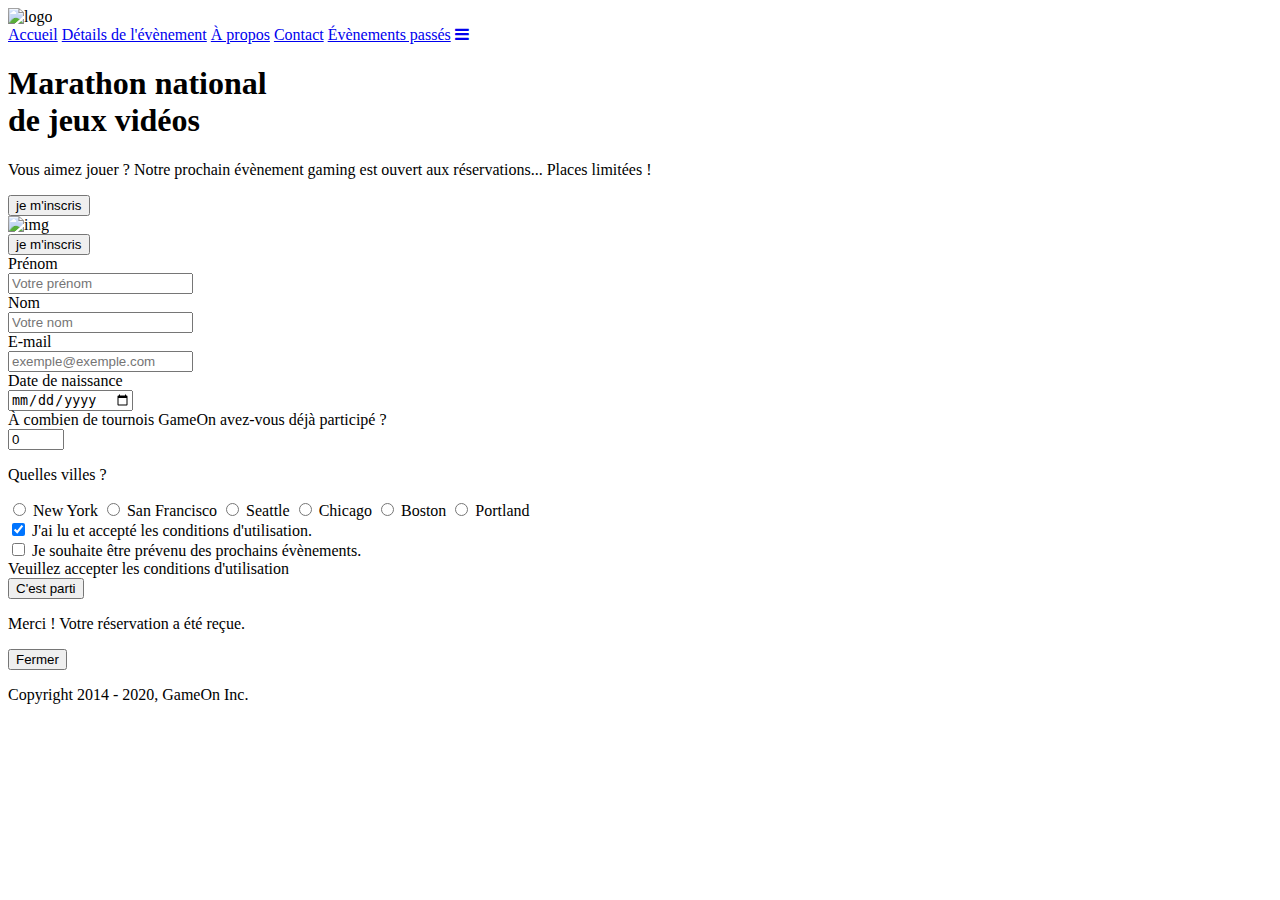
==== index.html @ c5a1c372 "Improve responsive, validator folder for each file" ====
<!DOCTYPE html>
<html lang="en">

<head>
  <meta charset="utf-8" />
  <title>Reservation</title>
  <meta name="viewport" content="width=device-width,initial-scale=1" />
  <link rel="stylesheet" href="modal.css" />
  <link rel="stylesheet" href="https://cdnjs.cloudflare.com/ajax/libs/font-awesome/4.7.0/css/font-awesome.min.css">
  <link href="https://fonts.googleapis.com/css?family=DM+Sans" rel="stylesheet" />
</head>

<body>
  <div class="topnav" id="myTopnav">
    <div class="header-logo">
      <img alt="logo" src="Logo.png" />
    </div>
    <div class="main-navbar">

      <a href="#" class="active"><span>Accueil</span></a>
      <a href="#"><span>Détails de l'évènement</span></a>
      <a href="#"><span>À propos</span></a>
      <a href="#"><span>Contact</span></a>
      <a href="#"><span>Évènements passés</span></a>
      <a href="javascript:void(0);" class="icon" onclick="editNav()">
        <i class="fa fa-bars"></i>
      </a>
    </div>
  </div>
  <main>
    <div class="hero-section">
      <div class="hero-content">
        <h1 class="hero-headline">
          Marathon national<br>
          de jeux vidéos
        </h1>
        <p class="hero-text">
          Vous aimez jouer ? Notre prochain évènement gaming est ouvert
          aux réservations... Places limitées !
        </p>
        <button class="btn-signup modal-btn" id="btn-signup">
          je m'inscris
        </button>
      </div>
      <div class="hero-img">
        <img src="./bg_img.jpg" alt="img" />
      </div>
      <button class="btn-signup modal-btn">
        je m'inscris
      </button>
    </div>

    <div class="bground">
      <div class="content">
        <span class="close"></span>
        <div class="modal-body">
          <form name="reserve" action="index.html" method="get" onsubmit="return validate()">
            <div class="formData" data-error="Le prénom doit être valide">
              <label>Prénom</label><br>
              <input class="text-control" type="text" id="first" name="first"
                placeholder="Votre prénom" /><br>
            </div>
            <div class="formData" data-error="Le nom doit être valide">
              <label>Nom</label><br>
              <input class="text-control" type="text" id="last" name="last" placeholder="Votre nom" /><br>
            </div>
            <div class="formData" data-error="Mauvais format ! (exemple@exemple.com)">
              <label>E-mail</label><br>
              <input class="text-control" id="email" name="email" placeholder="exemple@exemple.com" /><br>
            </div>
            <div class="formData" data-error="Merci de donner votre date de naissance">
              <label>Date de naissance</label><br>
              <input class="text-control" type="date" id="birthdate" name="birthdate" /><br>
            </div>
            <div class="formData">
              <label>À combien de tournois GameOn avez-vous déjà participé ?</label><br>
              <input type="number" class="text-control" id="quantity" name="quantity" min="0" max="99" value="0"
                placeholder="0">
            </div>
            <p class="text-label">Quelles villes ?</p>
            <div class="formData" data-error="Merci de préciser dans quel ville"></div>
            <input class="checkbox-input" type="radio" id="location1" name="location" value="New York" />
            <label class="checkbox-label" for="location1">
              <span class="checkbox-icon"></span>
              New York</label>
            <input class="checkbox-input" type="radio" id="location2" name="location" value="San Francisco" />
            <label class="checkbox-label" for="location2">
              <span class="checkbox-icon"></span>
              San Francisco</label>
            <input class="checkbox-input" type="radio" id="location3" name="location" value="Seattle" />
            <label class="checkbox-label" for="location3">
              <span class="checkbox-icon"></span>
              Seattle</label>
            <input class="checkbox-input" type="radio" id="location4" name="location" value="Chicago" />
            <label class="checkbox-label" for="location4">
              <span class="checkbox-icon"></span>
              Chicago</label>
            <input class="checkbox-input" type="radio" id="location5" name="location" value="Boston" />
            <label class="checkbox-label" for="location5">
              <span class="checkbox-icon"></span>
              Boston</label>
            <input class="checkbox-input" type="radio" id="location6" name="location" value="Portland" />
            <label class="checkbox-label" for="location6">
              <span class="checkbox-icon"></span>
              Portland
            </label>


            <div class="formData" data-error="Merci d'accepter les conditions d'utilisation">
              <input class="checkbox-input" type="checkbox" id="checkbox1" checked />

              <label class="checkbox2-label" for="checkbox1">
                <span class="checkbox-icon"></span>
                J'ai lu et accepté les conditions d'utilisation.
              </label>

              <br>
              <input class="checkbox-input" type="checkbox" id="checkbox2" />
              <label class="checkbox2-label" for="checkbox2">
                <span class="checkbox-icon"></span>
                Je souhaite être prévenu des prochains évènements.
              </label>
              <br>
              <span id="required-check">Veuillez accepter les conditions d'utilisation</span>
            </div>

            <input class="btn-submit" id="submit-btn" type="submit" name="submit" value="C'est parti" />
          </form>
        </div>
      </div>
    </div>
    <div class="confirm-modal">
      <div class="modal-body">
        <div class="content">
          <span class="confirm-close close"></span>
          <p class="confirm-modal-message">Merci ! Votre réservation a été reçue.</p>
          <button class="confirm-modal-btn" id="confirm-modal-btn">Fermer</button>
        </div>
      </div>
    </div>
  </main>
  <footer>
    <p class="copyrights">
      Copyright 2014 - 2020, GameOn Inc.
    </p>
  </footer>
  <script src="modal.js"></script>
</body>

</html>
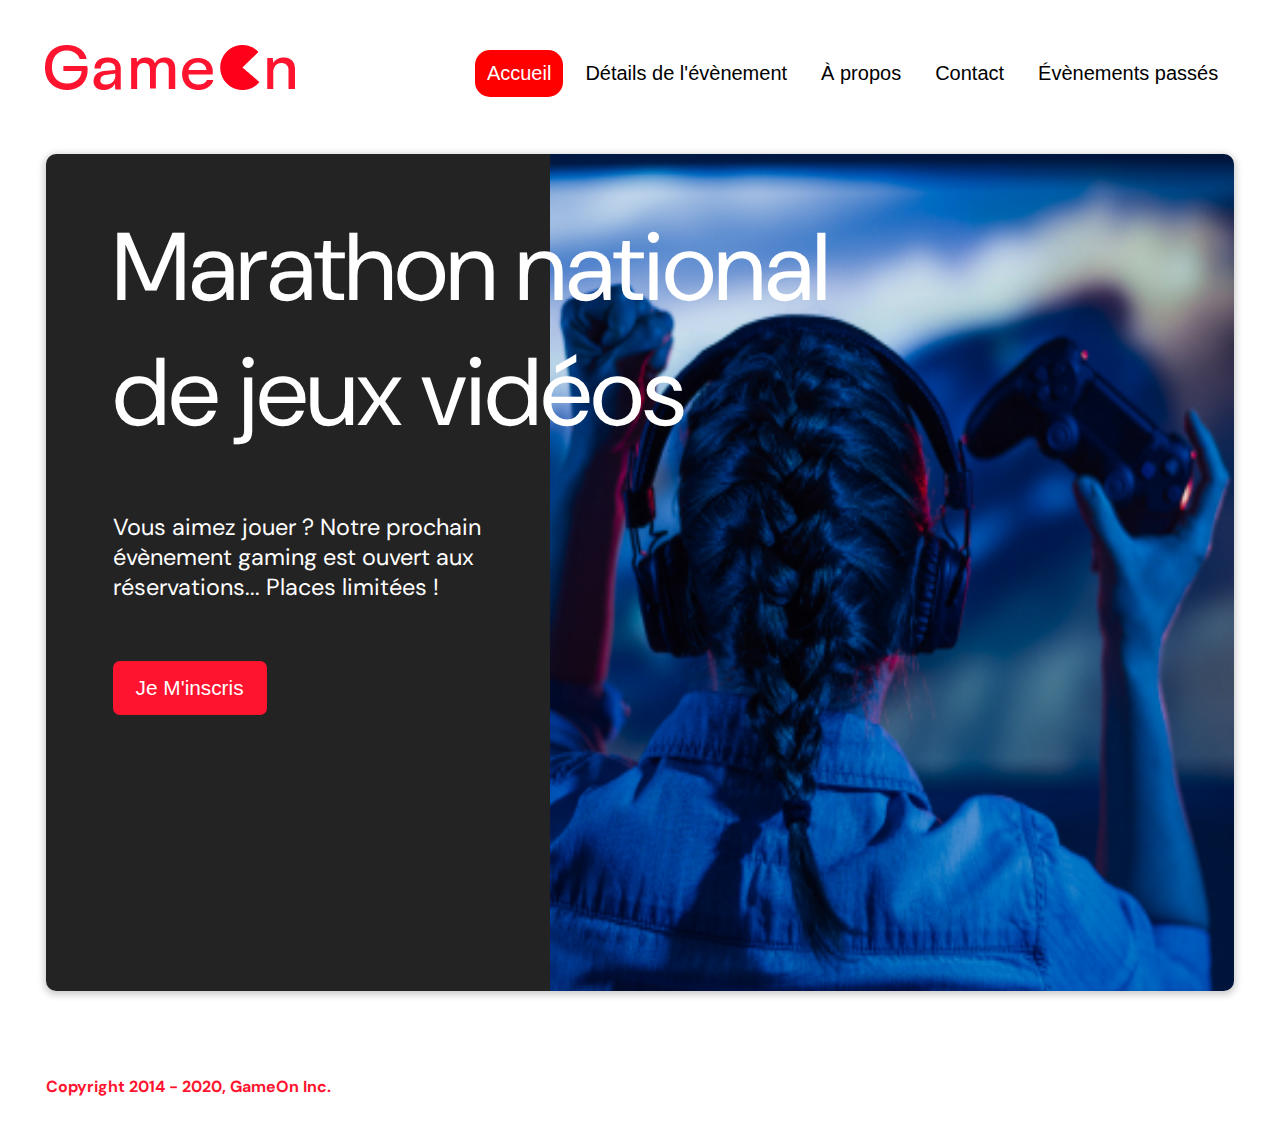
==== commit 87bbe64a: "add right path in index.html" ====
--- a/index.html
+++ b/index.html
@@ -5,7 +5,7 @@
   <meta charset="utf-8" />
   <title>Reservation</title>
   <meta name="viewport" content="width=device-width,initial-scale=1" />
-  <link rel="stylesheet" href="modal.css" />
+  <link rel="stylesheet" href="css/modal.css" />
   <link rel="stylesheet" href="https://cdnjs.cloudflare.com/ajax/libs/font-awesome/4.7.0/css/font-awesome.min.css">
   <link href="https://fonts.googleapis.com/css?family=DM+Sans" rel="stylesheet" />
 </head>
@@ -13,7 +13,7 @@
 <body>
   <div class="topnav" id="myTopnav">
     <div class="header-logo">
-      <img alt="logo" src="Logo.png" />
+      <img alt="logo" src="img/Logo.png" />
     </div>
     <div class="main-navbar">
 
@@ -43,7 +43,7 @@
         </button>
       </div>
       <div class="hero-img">
-        <img src="./bg_img.jpg" alt="img" />
+        <img src="./img/bg_img.jpg" alt="img" />
       </div>
       <button class="btn-signup modal-btn">
         je m'inscris
@@ -144,7 +144,7 @@
       Copyright 2014 - 2020, GameOn Inc.
     </p>
   </footer>
-  <script src="modal.js"></script>
+  <script src="js/modal.js"></script>
 </body>
 
 </html>--- a/css/modal.css
+++ b/css/modal.css
@@ -0,0 +1,584 @@
+:root {
+  --font-default: "DM Sans", Arial, Helvetica, sans-serif;
+  --font-slab: var(--font-default);
+  --modal-duration: 0.8s;
+}
+* {
+  box-sizing: border-box;
+  margin: 0;
+  padding: 0;
+}
+/* Landing Page */
+
+body {
+  margin: 0;
+  display: flex;
+  flex-direction: column;
+  background-image: url("background.png");
+  font-family: var(--font-default);
+  font-size: 18px;
+  max-width: 1300px;
+  margin: 0 auto;
+}
+
+p {
+  margin-bottom: 0;
+  padding: 0.5vw;
+}
+
+img {
+  padding-right: 1rem;
+}
+
+.topnav {
+  overflow: hidden;
+  margin: 3.5%;
+}
+.header-logo {
+    float: left;
+}
+.main-navbar {
+    float: right;
+}
+.topnav a {
+  float: left;
+  display: block;
+  color: #000000;
+  text-align: center;
+  padding: 12px 12px;
+  margin: 5px;
+  text-decoration: none;
+  font-size: 20px;
+  font-family: Roboto, sans-serif;
+}
+
+.topnav a:hover {
+  background-color: #ff0000;
+  color: #ffffff;
+  border-radius: 15px;
+}
+
+.topnav a.active {
+  background-color: #ff0000;
+  color: #ffffff;
+  border-radius: 15px;
+}
+
+.topnav .icon {
+  display: none;
+}
+
+@media screen and (max-width: 768px) {
+  .topnav a {display: none;}
+  .topnav a.icon {
+    float: right;
+    display: block;
+  }
+}
+
+@media screen and (max-width: 768px) {
+  .topnav.responsive {position: relative;}
+  .topnav.responsive .icon {
+    position: absolute;
+    right: 0;
+    top: 0;
+  }
+  .topnav.responsive a {
+    float: none;
+    display: block;
+    text-align: left;
+  }
+}
+
+
+
+ @media screen and (max-width: 540px) {
+  .topnav a {display: none;}
+  .topnav a.icon {
+    float: right;
+    display: block;
+    margin-top: -15px;
+  }
+} 
+
+main {
+  font-size: 130%;
+  font-weight: bolder;
+  color: black;
+  padding-top: 0.5vw;
+  padding-left: 2vw;
+  padding-right: 2vw;
+  margin: 1px 20px 15px;
+  border-radius: 2rem;
+  text-align: justify;
+
+
+}
+
+.modal-btn {
+  font-size: 145%;
+  background: #fe142f;
+  display: flex;
+  margin: auto;
+  padding: 2em;
+  color: #fff;
+  padding: 0.75rem 2.5rem;
+  border-radius: 1rem;
+  cursor: pointer;
+}
+
+.modal-btn:hover {
+  background: #3876ac;
+}
+
+.footer {
+  margin: 20px;
+  padding: 10px;
+  font-family: var(--font-slab);
+}
+
+/* Modal form */
+
+.button {
+  background: #fe142f;
+  margin-top: 0.5em;
+  padding: 1em;
+  color: #fff;
+  border-radius: 15px;
+  cursor: pointer;
+  font-size: 16px;
+}
+
+.confirm-modal {
+	display: none;
+	position: fixed;
+	z-index: 1;
+	left: 0;
+	top: 0;
+	height: 100%;
+	width: 100%;
+	overflow: auto;
+	background-color: rgba(26, 39, 156, 0.4);
+}
+.confirm-modal-message {
+	min-height: 7px;
+	padding: 78% 5%;
+}
+
+.button:hover {
+  background: #3876ac;
+}
+
+.smFont {
+  font-size: 16px;
+}
+
+.bground {
+  display: none;
+  position: fixed;
+  z-index: 1;
+  left: 0;
+  top: 0;
+  height: 100%;
+  width: 100%;
+  overflow: auto;
+  background-color: rgba(26, 39, 156, 0.4);
+}
+#required-star {
+  font-size: 15px;
+  display: none;
+  color: red;
+}
+#required-check {
+  font-size: 15px;
+  font-weight: 200;
+  display: flex;
+  justify-content: center;
+  align-items:center;
+  padding-bottom: 10px;
+  display: none;
+}
+
+.content {
+  margin: 5% auto;
+  width: 100%;
+  max-width: 500px;
+  animation-name: modalopen;
+  animation-duration: var(--modal-duration);
+  background: #232323;
+  border-radius: 10px;
+  overflow: hidden;
+  position: relative;
+  color: #fff;
+  padding-top: 10px;
+}
+
+.confirm-modal-btn {
+	margin-bottom: 1rem;
+}
+
+.valid-form{
+  display: none;
+}
+
+.select-city {
+  font-size: 12px;
+  font-weight: 100;
+  display: none;
+}
+
+.modal-body {
+  padding: 15px 8%;
+  margin: 15px auto;
+}
+
+label {
+  font-family: var(--font-default);
+  font-size: 17px;
+  font-weight: normal;
+  display: inline-block;
+  margin-bottom: 11px;
+}
+input {
+  padding: 8px;
+  border: 0.8px solid #ccc;
+  outline: none;
+}
+.text-control {
+  margin: 0;
+  padding: 8px;
+  width: 100%;
+  border-radius: 8px;
+  font-size: 20px;
+  height: 48px;
+}
+.formData[data-error]::after {
+  content: attr(data-error);
+  font-size: 0.4em;
+  color: #e54858;
+  display: block;
+  margin-top: 7px;
+  margin-bottom: 7px;
+  text-align: right;
+  line-height: 0.3;
+  opacity: 0;
+  transition: 0.3s;
+}
+.formData[data-error-visible="true"]::after {
+  opacity: 1;
+}
+.formData[data-error-visible="true"] .text-control {
+  border: 2px solid #e54858;
+}
+/*
+input[data-error]::after {
+    content: attr(data-error);
+    font-size: 0.4em;
+    color: red;
+}  */
+.checkbox-label,
+.checkbox2-label {
+  position: relative;
+  margin-left: 36px;
+  font-size: 12px;
+  font-weight: normal;
+}
+.checkbox-label .checkbox-icon,
+.checkbox2-label .checkbox-icon {
+  display: block;
+  width: 20px;
+  height: 20px;
+  border: 2px solid #279e7a;
+  border-radius: 50%;
+  text-indent: 29px;
+  white-space: nowrap;
+  position: absolute;
+  left: -30px;
+  top: -1px;
+  transition: 0.3s;
+}
+.checkbox-label .checkbox-icon::after,
+.checkbox2-label .checkbox-icon::after {
+  content: "";
+  width: 13px;
+  height: 13px;
+  background-color: #279e7a;
+  border-radius: 50%;
+  text-indent: 29px;
+  white-space: nowrap;
+  position: absolute;
+  left: 50%;
+  top: 50%;
+  transform: translate(-50%, -50%);
+  transition: 0.3s;
+  opacity: 0;
+}
+.checkbox-input {
+  display: none;
+}
+.checkbox-input:checked + .checkbox-label .checkbox-icon::after,
+.checkbox-input:checked + .checkbox2-label .checkbox-icon::after {
+  opacity: 1;
+}
+.checkbox-input:checked + .checkbox2-label .checkbox-icon {
+  background: #279e7a;
+}
+.checkbox2-label .checkbox-icon {
+  border-radius: 4px;
+  border: 0;
+  background: #c4c4c4;
+}
+.checkbox2-label .checkbox-icon::after {
+  width: 7px;
+  height: 4px;
+  border-radius: 2px;
+  background: transparent;
+  border: 2px solid transparent;
+  border-bottom-color: #fff;
+  border-left-color: #fff;
+  transform: rotate(-55deg);
+  left: 21%;
+  top: 19%;
+}
+.close {
+  position: absolute;
+  right: 15px;
+  top: 15px;
+  width: 32px;
+  height: 32px;
+  opacity: 1;
+  cursor: pointer;
+  transform: scale(0.7);
+}
+.close:before,
+.close:after {
+  position: absolute;
+  left: 15px;
+  content: " ";
+  height: 33px;
+  width: 3px;
+  background-color: #fff;
+}
+.close:before {
+  transform: rotate(45deg);
+}
+.close:after {
+  transform: rotate(-45deg);
+}
+
+.confirm-modal-btn,
+.btn-submit,
+.btn-signup {
+  background: #fe142f;
+  display: block;
+  margin: 0 auto;
+  border-radius: 7px;
+  font-size: 1rem;
+  padding: 12px 82px;
+  color: #fff;
+  cursor: pointer;
+  border: 0;
+}
+/* custom select styles */
+.custom-select {
+  position: relative;
+  font-family: Arial;
+  font-size: 1.1rem;
+  font-weight: normal;
+}
+
+.custom-select select {
+  display: none;
+}
+.select-selected {
+  background-color: #fff;
+}
+
+/* Style the arrow inside the select element: */
+.select-selected:after {
+  position: absolute;
+  content: "";
+  top: 10px;
+  right: 13px;
+  width: 11px;
+  height: 11px;
+  border: 3px solid transparent;
+  border-bottom-color: #f00;
+  border-left-color: #f00;
+  transform: rotate(-48deg);
+  border-radius: 5px 0 5px 0;
+}
+
+/* Point the arrow upwards when the select box is open (active): */
+.select-selected.select-arrow-active:after {
+  transform: rotate(135deg);
+  top: 13px;
+}
+
+.select-items div,
+.select-selected {
+  color: #000;
+  padding: 11px 16px;
+  border: 1px solid transparent;
+  border-color: transparent transparent rgba(0, 0, 0, 0.1) transparent;
+  cursor: pointer;
+  border-radius: 8px;
+  height: 48px;
+}
+
+/* Style items (options): */
+.select-items {
+  position: absolute;
+  background-color: #fff;
+  top: 89%;
+  left: 0;
+  right: 0;
+  z-index: 99;
+}
+
+/* Hide the items when the select box is closed: */
+.select-hide {
+  display: none;
+}
+
+.select-items div:hover,
+.same-as-selected {
+  background-color: rgba(0, 0, 0, 0.1);
+}
+/* custom select end */
+.text-label {
+  font-weight: normal;
+  font-size: 16px;
+}
+.hero-section {
+  min-height: 93vh;
+  border-radius: 10px;
+  display: grid;
+  grid-template-columns: repeat(12, 1fr);
+  overflow: hidden;
+  box-shadow: 0 2px 7px 2px rgba(0, 0, 0, 0.2);
+  margin-bottom: 10px;
+}
+.hero-content {
+  padding: 51px 67px;
+  grid-column: span 4;
+  background: #232323;
+  color: #fff;
+  position: relative;
+  text-align: left;
+  min-width: 424px;
+}
+.hero-content::after {
+  content: "";
+  width: 100%;
+  height: 100%;
+  background: #232323;
+  position: absolute;
+  right: -80px;
+  top: 0;
+}
+.hero-content > * {
+  position: relative;
+  z-index: 1;
+}
+.hero-headline {
+  font-size: 6rem;
+  font-weight: normal;
+  white-space: nowrap;
+}
+.hero-text {
+  width: 146%;
+  font-weight: normal;
+  margin-top: 57px;
+  padding: 0;
+}
+.btn-signup {
+  outline: none;
+  text-transform: capitalize;
+  font-size: 1.3rem;
+  padding: 15px 23px;
+  margin: 0;
+  margin-top: 59px;
+}
+.hero-img {
+  grid-column: span 8;
+}
+.hero-img img {
+  width: 100%;
+  height: 100%;
+  display: block;
+  padding: 0;
+}
+.copyrights {
+  color: #fe142f;
+  padding: 0;
+  font-size: 1rem;
+  margin: 60px 0 30px;
+  font-weight: bolder;
+}
+.hero-section > .btn-signup {
+  display: none;
+}
+footer {
+  padding-left: 2vw;
+  padding-right: 2vw;
+  margin: 0 20px;
+}
+@media screen and (max-width: 800px) {
+
+  .header-logo img {
+    width : 122px;
+    height: 19px;
+}
+  .hero-section {
+    display: block;
+    box-shadow: unset;
+  }
+  .hero-headline{
+    white-space: normal;
+  }
+  .hero-content {
+    background: #fff;
+    color: #000;
+    padding: 10px;
+    min-width: auto;
+  }
+  .hero-content::after {
+    content: unset;
+  }
+  .hero-content .btn-signup {
+    display: none;
+  }
+  .hero-headline {
+    font-size: 48px;
+  }
+  .hero-text {
+    width: unset;
+    font-size: 13px;
+    margin-top: 25px;
+    white-space: normal;
+  }
+  .hero-img img {
+    border-radius: 10px;
+    margin-top: 40px;
+  }
+  .hero-section > .btn-signup {
+    display: block;
+    margin: 32px auto 10px;
+    padding: 12px 35px;
+  }
+  .copyrights {
+    margin-top: 50px;
+    text-align: center;
+  }
+}
+
+@keyframes modalopen {
+  from {
+    opacity: 0;
+    transform: translateY(-150px);
+  }
+  to {
+    opacity: 1;
+  }
+}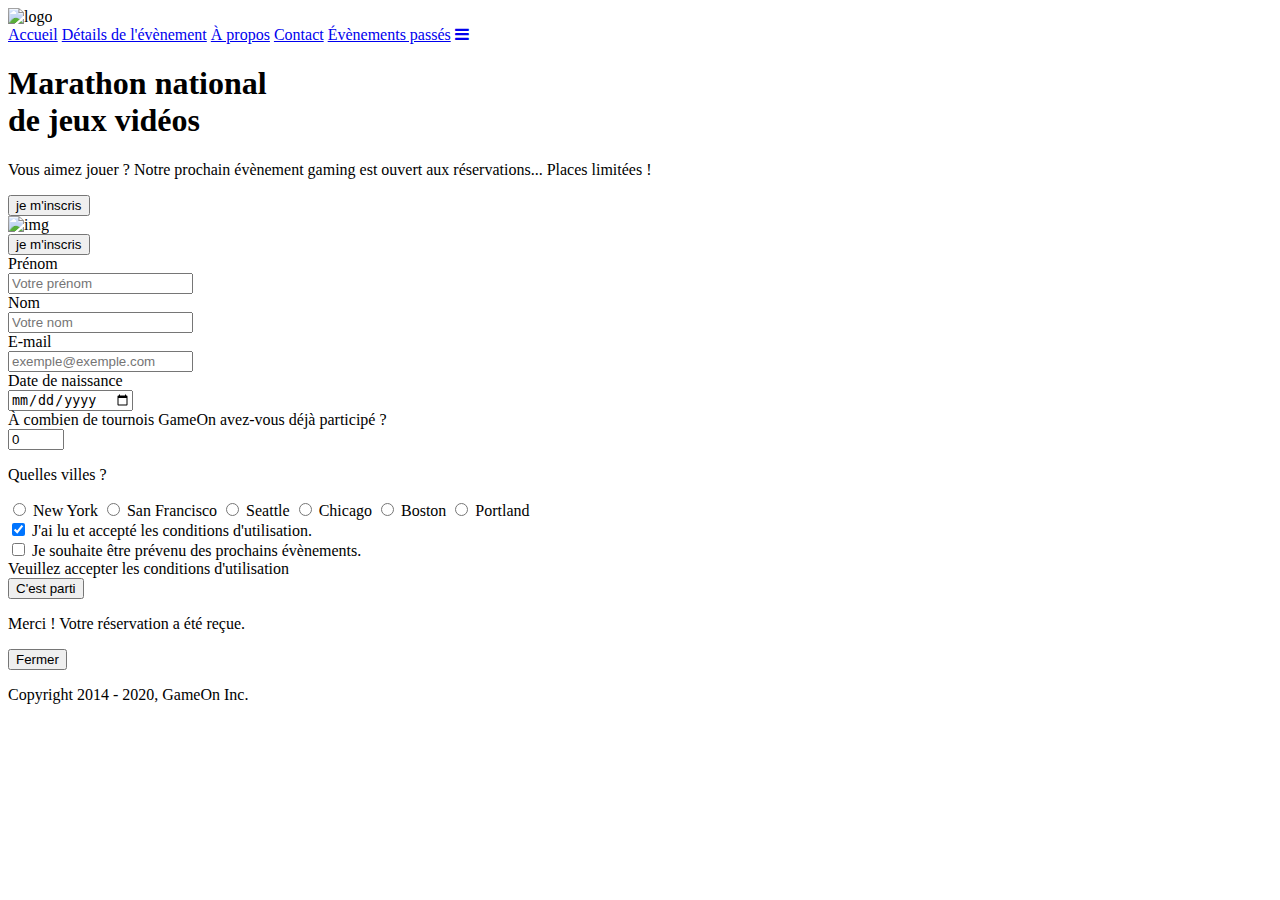
==== commit 740225b8: "Fixing git duplication" ====
--- a/index.html
+++ b/index.html
@@ -5,7 +5,7 @@
   <meta charset="utf-8" />
   <title>Reservation</title>
   <meta name="viewport" content="width=device-width,initial-scale=1" />
-  <link rel="stylesheet" href="css/modal.css" />
+  <link rel="stylesheet" href="modal.css" />
   <link rel="stylesheet" href="https://cdnjs.cloudflare.com/ajax/libs/font-awesome/4.7.0/css/font-awesome.min.css">
   <link href="https://fonts.googleapis.com/css?family=DM+Sans" rel="stylesheet" />
 </head>
@@ -13,7 +13,7 @@
 <body>
   <div class="topnav" id="myTopnav">
     <div class="header-logo">
-      <img alt="logo" src="img/Logo.png" />
+      <img alt="logo" src="Logo.png" />
     </div>
     <div class="main-navbar">
 
@@ -43,7 +43,7 @@
         </button>
       </div>
       <div class="hero-img">
-        <img src="./img/bg_img.jpg" alt="img" />
+        <img src="./bg_img.jpg" alt="img" />
       </div>
       <button class="btn-signup modal-btn">
         je m'inscris
@@ -144,7 +144,7 @@
       Copyright 2014 - 2020, GameOn Inc.
     </p>
   </footer>
-  <script src="js/modal.js"></script>
+  <script src="modal.js"></script>
 </body>
 
 </html>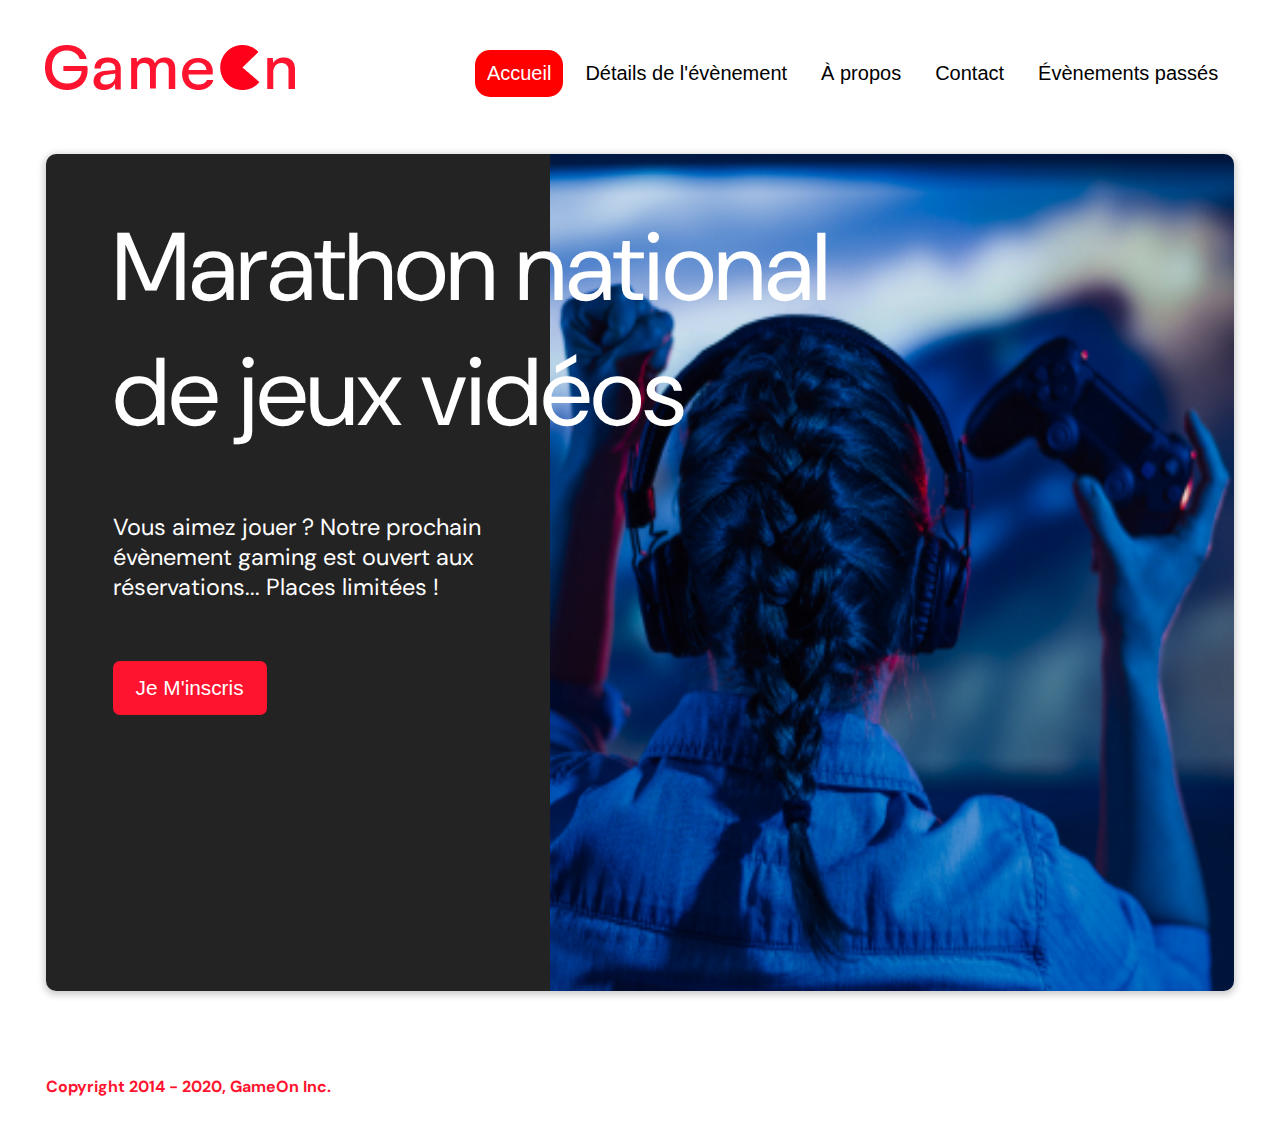
==== commit 5e122b7a: "Fix index.html" ====
--- a/index.html
+++ b/index.html
@@ -5,7 +5,7 @@
   <meta charset="utf-8" />
   <title>Reservation</title>
   <meta name="viewport" content="width=device-width,initial-scale=1" />
-  <link rel="stylesheet" href="modal.css" />
+  <link rel="stylesheet" href="css/modal.css" />
   <link rel="stylesheet" href="https://cdnjs.cloudflare.com/ajax/libs/font-awesome/4.7.0/css/font-awesome.min.css">
   <link href="https://fonts.googleapis.com/css?family=DM+Sans" rel="stylesheet" />
 </head>
@@ -13,7 +13,7 @@
 <body>
   <div class="topnav" id="myTopnav">
     <div class="header-logo">
-      <img alt="logo" src="Logo.png" />
+      <img alt="logo" src="img/Logo.png" />
     </div>
     <div class="main-navbar">
 
@@ -43,7 +43,7 @@
         </button>
       </div>
       <div class="hero-img">
-        <img src="./bg_img.jpg" alt="img" />
+        <img src="img/bg_img.jpg" alt="img" />
       </div>
       <button class="btn-signup modal-btn">
         je m'inscris
@@ -144,7 +144,7 @@
       Copyright 2014 - 2020, GameOn Inc.
     </p>
   </footer>
-  <script src="modal.js"></script>
+  <script src="js/modal.js"></script>
 </body>
 
 </html>--- a/css/modal.css
+++ b/css/modal.css
@@ -0,0 +1,584 @@
+:root {
+  --font-default: "DM Sans", Arial, Helvetica, sans-serif;
+  --font-slab: var(--font-default);
+  --modal-duration: 0.8s;
+}
+* {
+  box-sizing: border-box;
+  margin: 0;
+  padding: 0;
+}
+/* Landing Page */
+
+body {
+  margin: 0;
+  display: flex;
+  flex-direction: column;
+  background-image: url("background.png");
+  font-family: var(--font-default);
+  font-size: 18px;
+  max-width: 1300px;
+  margin: 0 auto;
+}
+
+p {
+  margin-bottom: 0;
+  padding: 0.5vw;
+}
+
+img {
+  padding-right: 1rem;
+}
+
+.topnav {
+  overflow: hidden;
+  margin: 3.5%;
+}
+.header-logo {
+    float: left;
+}
+.main-navbar {
+    float: right;
+}
+.topnav a {
+  float: left;
+  display: block;
+  color: #000000;
+  text-align: center;
+  padding: 12px 12px;
+  margin: 5px;
+  text-decoration: none;
+  font-size: 20px;
+  font-family: Roboto, sans-serif;
+}
+
+.topnav a:hover {
+  background-color: #ff0000;
+  color: #ffffff;
+  border-radius: 15px;
+}
+
+.topnav a.active {
+  background-color: #ff0000;
+  color: #ffffff;
+  border-radius: 15px;
+}
+
+.topnav .icon {
+  display: none;
+}
+
+@media screen and (max-width: 768px) {
+  .topnav a {display: none;}
+  .topnav a.icon {
+    float: right;
+    display: block;
+  }
+}
+
+@media screen and (max-width: 768px) {
+  .topnav.responsive {position: relative;}
+  .topnav.responsive .icon {
+    position: absolute;
+    right: 0;
+    top: 0;
+  }
+  .topnav.responsive a {
+    float: none;
+    display: block;
+    text-align: left;
+  }
+}
+
+
+
+ @media screen and (max-width: 540px) {
+  .topnav a {display: none;}
+  .topnav a.icon {
+    float: right;
+    display: block;
+    margin-top: -15px;
+  }
+} 
+
+main {
+  font-size: 130%;
+  font-weight: bolder;
+  color: black;
+  padding-top: 0.5vw;
+  padding-left: 2vw;
+  padding-right: 2vw;
+  margin: 1px 20px 15px;
+  border-radius: 2rem;
+  text-align: justify;
+
+
+}
+
+.modal-btn {
+  font-size: 145%;
+  background: #fe142f;
+  display: flex;
+  margin: auto;
+  padding: 2em;
+  color: #fff;
+  padding: 0.75rem 2.5rem;
+  border-radius: 1rem;
+  cursor: pointer;
+}
+
+.modal-btn:hover {
+  background: #3876ac;
+}
+
+.footer {
+  margin: 20px;
+  padding: 10px;
+  font-family: var(--font-slab);
+}
+
+/* Modal form */
+
+.button {
+  background: #fe142f;
+  margin-top: 0.5em;
+  padding: 1em;
+  color: #fff;
+  border-radius: 15px;
+  cursor: pointer;
+  font-size: 16px;
+}
+
+.confirm-modal {
+	display: none;
+	position: fixed;
+	z-index: 1;
+	left: 0;
+	top: 0;
+	height: 100%;
+	width: 100%;
+	overflow: auto;
+	background-color: rgba(26, 39, 156, 0.4);
+}
+.confirm-modal-message {
+	min-height: 7px;
+	padding: 78% 5%;
+}
+
+.button:hover {
+  background: #3876ac;
+}
+
+.smFont {
+  font-size: 16px;
+}
+
+.bground {
+  display: none;
+  position: fixed;
+  z-index: 1;
+  left: 0;
+  top: 0;
+  height: 100%;
+  width: 100%;
+  overflow: auto;
+  background-color: rgba(26, 39, 156, 0.4);
+}
+#required-star {
+  font-size: 15px;
+  display: none;
+  color: red;
+}
+#required-check {
+  font-size: 15px;
+  font-weight: 200;
+  display: flex;
+  justify-content: center;
+  align-items:center;
+  padding-bottom: 10px;
+  display: none;
+}
+
+.content {
+  margin: 5% auto;
+  width: 100%;
+  max-width: 500px;
+  animation-name: modalopen;
+  animation-duration: var(--modal-duration);
+  background: #232323;
+  border-radius: 10px;
+  overflow: hidden;
+  position: relative;
+  color: #fff;
+  padding-top: 10px;
+}
+
+.confirm-modal-btn {
+	margin-bottom: 1rem;
+}
+
+.valid-form{
+  display: none;
+}
+
+.select-city {
+  font-size: 12px;
+  font-weight: 100;
+  display: none;
+}
+
+.modal-body {
+  padding: 15px 8%;
+  margin: 15px auto;
+}
+
+label {
+  font-family: var(--font-default);
+  font-size: 17px;
+  font-weight: normal;
+  display: inline-block;
+  margin-bottom: 11px;
+}
+input {
+  padding: 8px;
+  border: 0.8px solid #ccc;
+  outline: none;
+}
+.text-control {
+  margin: 0;
+  padding: 8px;
+  width: 100%;
+  border-radius: 8px;
+  font-size: 20px;
+  height: 48px;
+}
+.formData[data-error]::after {
+  content: attr(data-error);
+  font-size: 0.4em;
+  color: #e54858;
+  display: block;
+  margin-top: 7px;
+  margin-bottom: 7px;
+  text-align: right;
+  line-height: 0.3;
+  opacity: 0;
+  transition: 0.3s;
+}
+.formData[data-error-visible="true"]::after {
+  opacity: 1;
+}
+.formData[data-error-visible="true"] .text-control {
+  border: 2px solid #e54858;
+}
+/*
+input[data-error]::after {
+    content: attr(data-error);
+    font-size: 0.4em;
+    color: red;
+}  */
+.checkbox-label,
+.checkbox2-label {
+  position: relative;
+  margin-left: 36px;
+  font-size: 12px;
+  font-weight: normal;
+}
+.checkbox-label .checkbox-icon,
+.checkbox2-label .checkbox-icon {
+  display: block;
+  width: 20px;
+  height: 20px;
+  border: 2px solid #279e7a;
+  border-radius: 50%;
+  text-indent: 29px;
+  white-space: nowrap;
+  position: absolute;
+  left: -30px;
+  top: -1px;
+  transition: 0.3s;
+}
+.checkbox-label .checkbox-icon::after,
+.checkbox2-label .checkbox-icon::after {
+  content: "";
+  width: 13px;
+  height: 13px;
+  background-color: #279e7a;
+  border-radius: 50%;
+  text-indent: 29px;
+  white-space: nowrap;
+  position: absolute;
+  left: 50%;
+  top: 50%;
+  transform: translate(-50%, -50%);
+  transition: 0.3s;
+  opacity: 0;
+}
+.checkbox-input {
+  display: none;
+}
+.checkbox-input:checked + .checkbox-label .checkbox-icon::after,
+.checkbox-input:checked + .checkbox2-label .checkbox-icon::after {
+  opacity: 1;
+}
+.checkbox-input:checked + .checkbox2-label .checkbox-icon {
+  background: #279e7a;
+}
+.checkbox2-label .checkbox-icon {
+  border-radius: 4px;
+  border: 0;
+  background: #c4c4c4;
+}
+.checkbox2-label .checkbox-icon::after {
+  width: 7px;
+  height: 4px;
+  border-radius: 2px;
+  background: transparent;
+  border: 2px solid transparent;
+  border-bottom-color: #fff;
+  border-left-color: #fff;
+  transform: rotate(-55deg);
+  left: 21%;
+  top: 19%;
+}
+.close {
+  position: absolute;
+  right: 15px;
+  top: 15px;
+  width: 32px;
+  height: 32px;
+  opacity: 1;
+  cursor: pointer;
+  transform: scale(0.7);
+}
+.close:before,
+.close:after {
+  position: absolute;
+  left: 15px;
+  content: " ";
+  height: 33px;
+  width: 3px;
+  background-color: #fff;
+}
+.close:before {
+  transform: rotate(45deg);
+}
+.close:after {
+  transform: rotate(-45deg);
+}
+
+.confirm-modal-btn,
+.btn-submit,
+.btn-signup {
+  background: #fe142f;
+  display: block;
+  margin: 0 auto;
+  border-radius: 7px;
+  font-size: 1rem;
+  padding: 12px 82px;
+  color: #fff;
+  cursor: pointer;
+  border: 0;
+}
+/* custom select styles */
+.custom-select {
+  position: relative;
+  font-family: Arial;
+  font-size: 1.1rem;
+  font-weight: normal;
+}
+
+.custom-select select {
+  display: none;
+}
+.select-selected {
+  background-color: #fff;
+}
+
+/* Style the arrow inside the select element: */
+.select-selected:after {
+  position: absolute;
+  content: "";
+  top: 10px;
+  right: 13px;
+  width: 11px;
+  height: 11px;
+  border: 3px solid transparent;
+  border-bottom-color: #f00;
+  border-left-color: #f00;
+  transform: rotate(-48deg);
+  border-radius: 5px 0 5px 0;
+}
+
+/* Point the arrow upwards when the select box is open (active): */
+.select-selected.select-arrow-active:after {
+  transform: rotate(135deg);
+  top: 13px;
+}
+
+.select-items div,
+.select-selected {
+  color: #000;
+  padding: 11px 16px;
+  border: 1px solid transparent;
+  border-color: transparent transparent rgba(0, 0, 0, 0.1) transparent;
+  cursor: pointer;
+  border-radius: 8px;
+  height: 48px;
+}
+
+/* Style items (options): */
+.select-items {
+  position: absolute;
+  background-color: #fff;
+  top: 89%;
+  left: 0;
+  right: 0;
+  z-index: 99;
+}
+
+/* Hide the items when the select box is closed: */
+.select-hide {
+  display: none;
+}
+
+.select-items div:hover,
+.same-as-selected {
+  background-color: rgba(0, 0, 0, 0.1);
+}
+/* custom select end */
+.text-label {
+  font-weight: normal;
+  font-size: 16px;
+}
+.hero-section {
+  min-height: 93vh;
+  border-radius: 10px;
+  display: grid;
+  grid-template-columns: repeat(12, 1fr);
+  overflow: hidden;
+  box-shadow: 0 2px 7px 2px rgba(0, 0, 0, 0.2);
+  margin-bottom: 10px;
+}
+.hero-content {
+  padding: 51px 67px;
+  grid-column: span 4;
+  background: #232323;
+  color: #fff;
+  position: relative;
+  text-align: left;
+  min-width: 424px;
+}
+.hero-content::after {
+  content: "";
+  width: 100%;
+  height: 100%;
+  background: #232323;
+  position: absolute;
+  right: -80px;
+  top: 0;
+}
+.hero-content > * {
+  position: relative;
+  z-index: 1;
+}
+.hero-headline {
+  font-size: 6rem;
+  font-weight: normal;
+  white-space: nowrap;
+}
+.hero-text {
+  width: 146%;
+  font-weight: normal;
+  margin-top: 57px;
+  padding: 0;
+}
+.btn-signup {
+  outline: none;
+  text-transform: capitalize;
+  font-size: 1.3rem;
+  padding: 15px 23px;
+  margin: 0;
+  margin-top: 59px;
+}
+.hero-img {
+  grid-column: span 8;
+}
+.hero-img img {
+  width: 100%;
+  height: 100%;
+  display: block;
+  padding: 0;
+}
+.copyrights {
+  color: #fe142f;
+  padding: 0;
+  font-size: 1rem;
+  margin: 60px 0 30px;
+  font-weight: bolder;
+}
+.hero-section > .btn-signup {
+  display: none;
+}
+footer {
+  padding-left: 2vw;
+  padding-right: 2vw;
+  margin: 0 20px;
+}
+@media screen and (max-width: 800px) {
+
+  .header-logo img {
+    width : 122px;
+    height: 19px;
+}
+  .hero-section {
+    display: block;
+    box-shadow: unset;
+  }
+  .hero-headline{
+    white-space: normal;
+  }
+  .hero-content {
+    background: #fff;
+    color: #000;
+    padding: 10px;
+    min-width: auto;
+  }
+  .hero-content::after {
+    content: unset;
+  }
+  .hero-content .btn-signup {
+    display: none;
+  }
+  .hero-headline {
+    font-size: 48px;
+  }
+  .hero-text {
+    width: unset;
+    font-size: 13px;
+    margin-top: 25px;
+    white-space: normal;
+  }
+  .hero-img img {
+    border-radius: 10px;
+    margin-top: 40px;
+  }
+  .hero-section > .btn-signup {
+    display: block;
+    margin: 32px auto 10px;
+    padding: 12px 35px;
+  }
+  .copyrights {
+    margin-top: 50px;
+    text-align: center;
+  }
+}
+
+@keyframes modalopen {
+  from {
+    opacity: 0;
+    transform: translateY(-150px);
+  }
+  to {
+    opacity: 1;
+  }
+}